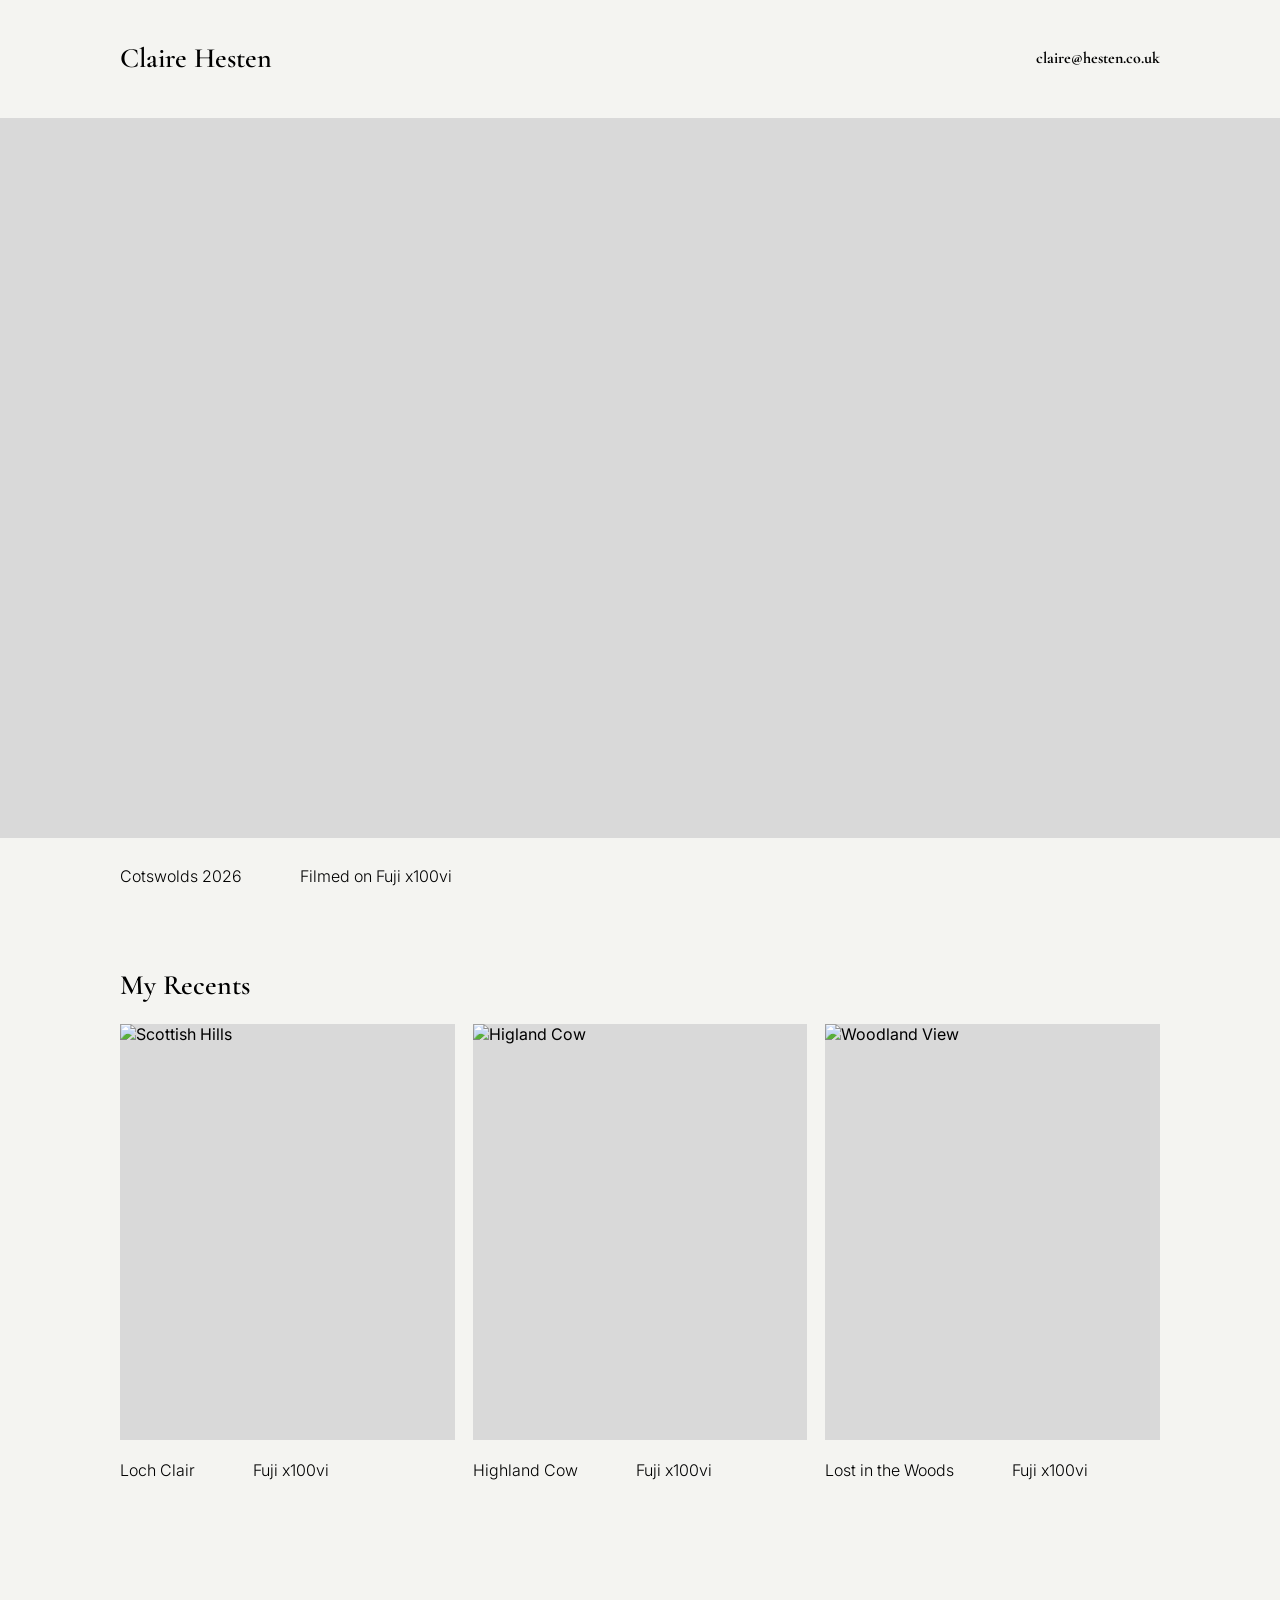
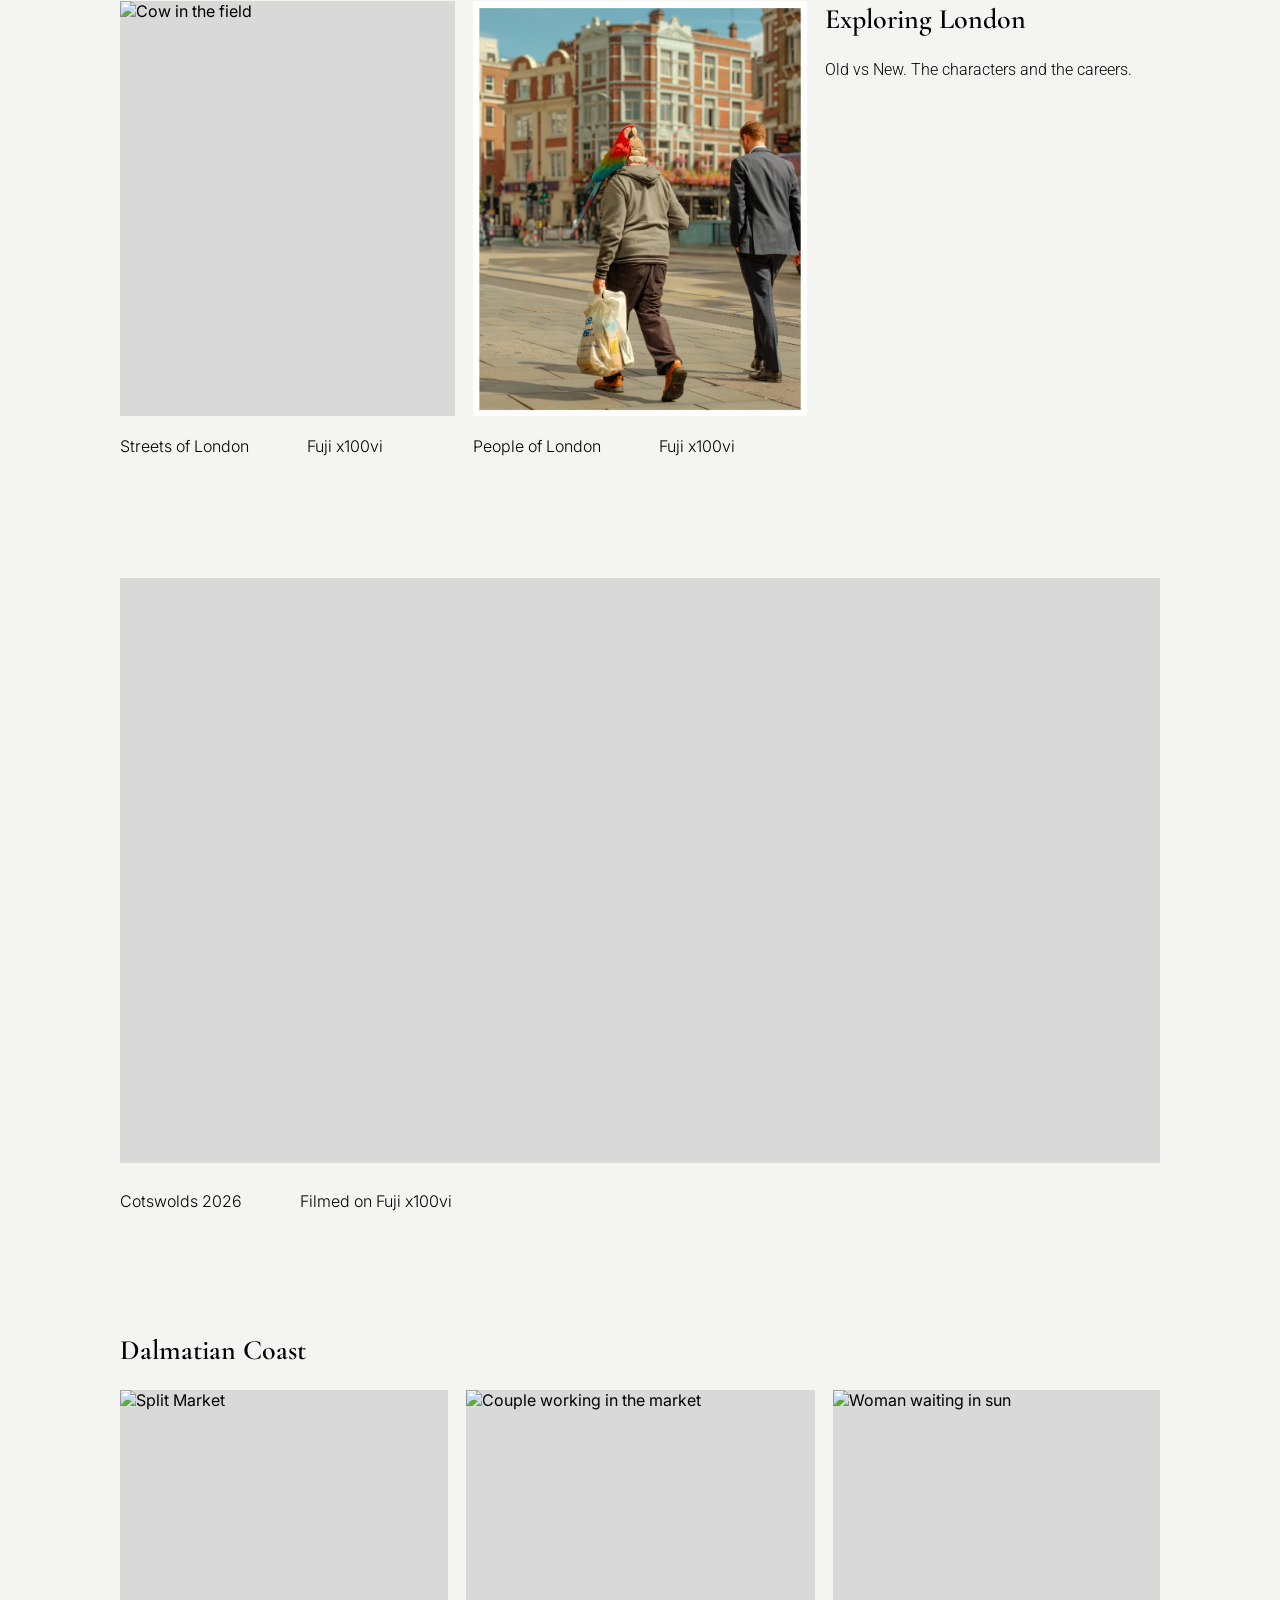
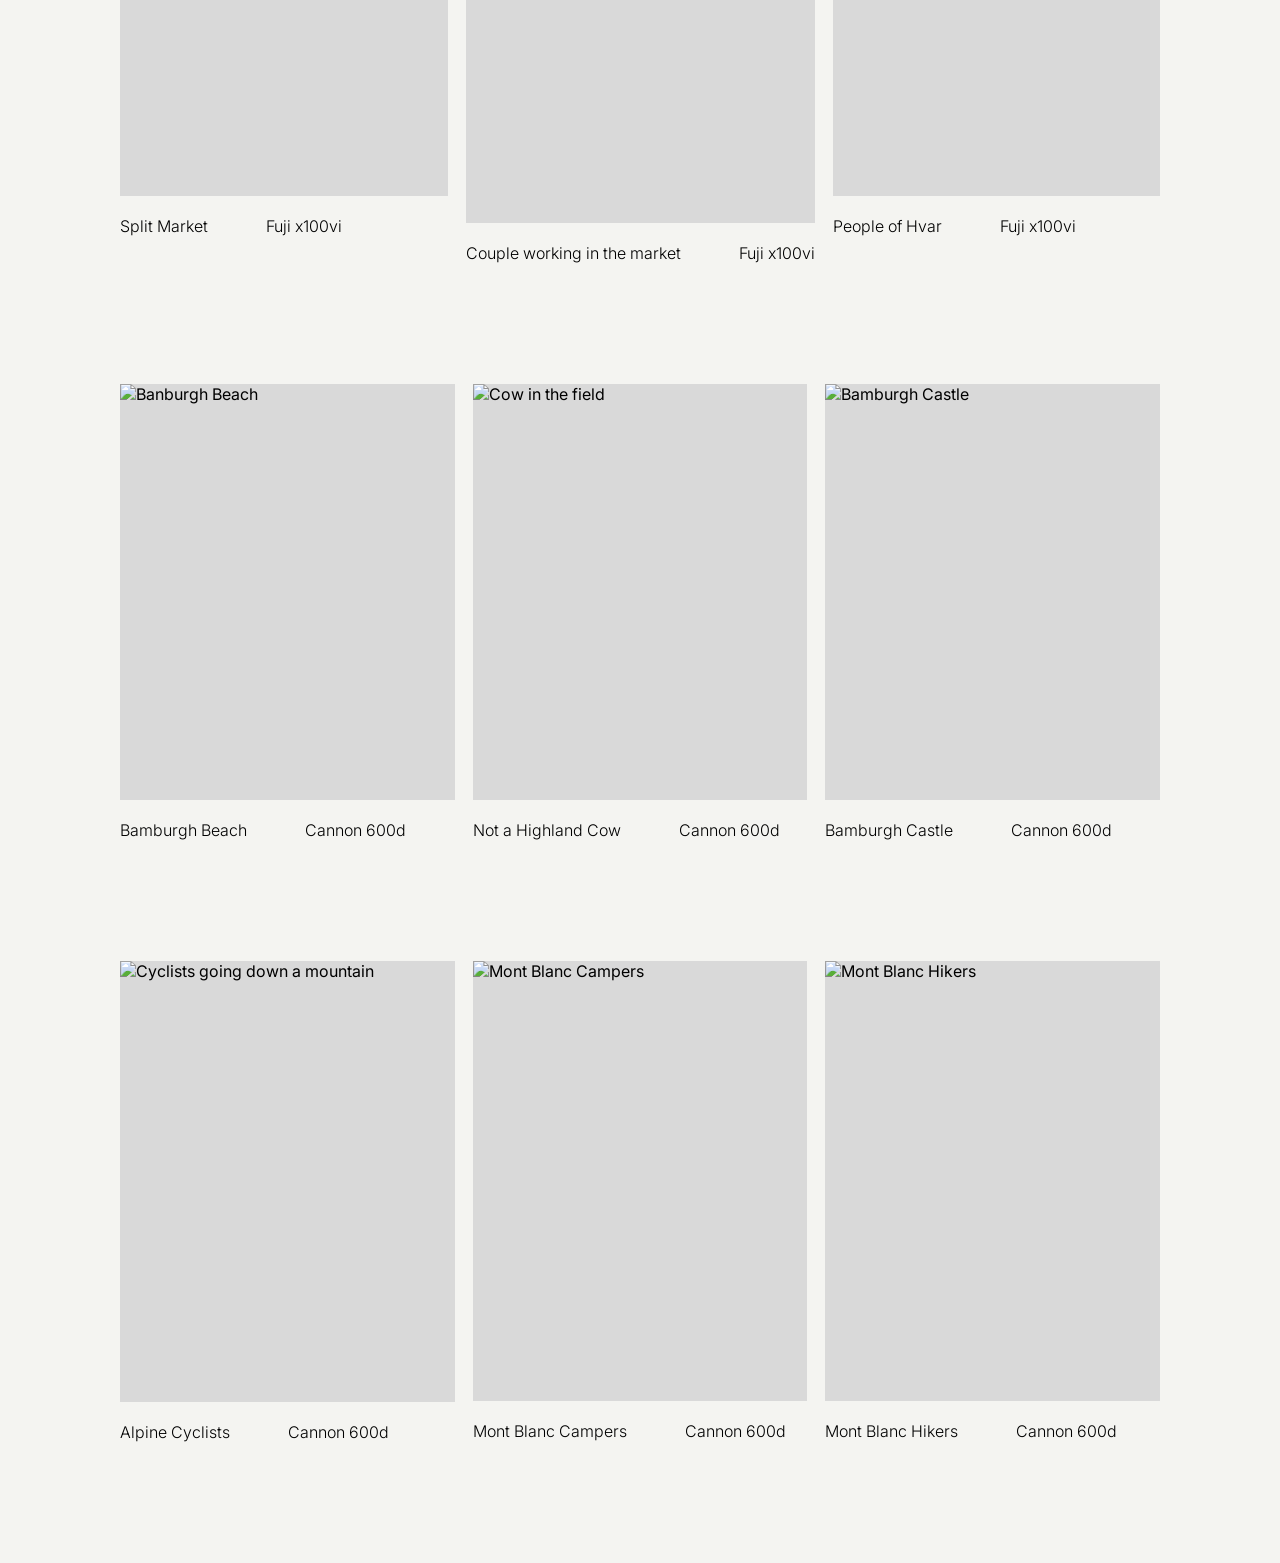
==== index.html @ 869f2813 "first commit" ====
<!DOCTYPE html>
<html lang="en">
<head>
  <meta charset="UTF-8" />
  <meta name="viewport" content="width=device-width, initial-scale=1.0" />
  <title>Claire Hesten – Photography</title>
  <link rel="preconnect" href="https://fonts.googleapis.com" />
  <link rel="preconnect" href="https://fonts.gstatic.com" crossorigin />
  <link
    href="https://fonts.googleapis.com/css2?family=Cormorant+Garamond:wght@400;600;700&family=Inter:wght@300&family=Roboto:wght@400&display=swap"
    rel="stylesheet"
  />
  <link rel="stylesheet" href="tokens.css" />
  <link rel="stylesheet" href="styles.css" />
</head>
<body>
  <header class="site-header wrapper">
    <p class="site-header__name">Claire Hesten</p>
    <div class="site-header__right">
      <a class="site-header__social" href="mailto:claire@hesten.co.uk">claire@hesten.co.uk</a>
    </div>
  </header>

  <section class="banner">
    <figure class="figure figure--banner">
      <video class="figure__media" autoplay muted loop playsinline>
        <source src="media/scotland.mp4" type="video/mp4" />
      </video>
      <figcaption class="figure__caption">
        <span>Cotswolds 2026</span>
        <span>Filmed on Fuji x100vi</span>
      </figcaption>
    </figure>
  </section>

  <main class="gallery wrapper">
    <!-- TODO: replace remaining media placeholders with real photography/video -->

    <!-- Row 1 — "My Recents" -->
    <div class="section">
      <div class="section-header">
        <p class="section-header__title">My Recents</p>
       <!-- <p> <a class="chip" href="#">
          <span>View Album</span>
          <span class="chip__icon"><img src="icons/view-album.svg" alt="" /></span>
        </a></p> -->
      </div>
      <div class="row">
        <figure class="figure figure--grid">
          <img class="figure__media" src="images/scotland_hills.jpg" alt="Scottish Hills">
          <figcaption class="figure__caption">
            <span>Loch Clair</span>
            <span>Fuji x100vi</span>
          </figcaption>
        </figure>
        <figure class="figure figure--grid">
          <img class="figure__media" src="images/highlandcow.jpg" alt="Higland Cow">
          <figcaption class="figure__caption">
            <span>Highland Cow</span>
            <span>Fuji x100vi</span>
          </figcaption>
        </figure>
        <figure class="figure figure--grid">
          <img class="figure__media" src="images/woodland.jpg" alt="Woodland View">
          <figcaption class="figure__caption">
            <span>Lost in the Woods</span>
            <span>Fuji x100vi</span>
          </figcaption>
        </figure>
      </div>
    </div>

    <!-- Row 5 — two images + text panel -->
    <div class="row">
      <figure class="figure figure--grid">
        <img class="figure__media" src="images/london_1.jpg" alt="Cow in the field">
        <figcaption class="figure__caption">
          <span>Streets of London</span>
          <span>Fuji x100vi</span>
        </figcaption>
      </figure>
      <figure class="figure figure--grid">
        <img class="figure__media" src="images/london_2.jpg" alt="Cow in the field">
        <figcaption class="figure__caption">
          <span>People of London</span>
          <span>Fuji x100vi</span>
        </figcaption>
      </figure>
      <div class="text-panel">
        <p class="text-panel__title">Exploring London</p>
        <p class="text-panel__body">Old vs New. The characters and the careers.</p>
      </div>
    </div>

    <!-- Video 2 -->
    <figure class="figure figure--wide">
      <video class="figure__media" autoplay muted loop playsinline>
        <source src="media/cotswolds.mp4" type="video/mp4" />
      </video>
      <figcaption class="figure__caption">
        <span>Cotswolds 2026</span>
        <span>Filmed on Fuji x100vi</span>
      </figcaption>
    </figure>

    <!-- Row 6 -->
    <div class="section">
      <div class="section-header">
        <p class="section-header__title">Dalmatian Coast</p>
        <!-- <a class="chip" href="#">
          <span>View Album</span>
          <p><span class="chip__icon"><img src="icons/view-album.svg" alt="" /></span> </p> -->
        </a>
      </div>
      <div class="row">
        <figure class="figure figure--grid">
          <img class="figure__media" src="images/split_13.jpg" alt="Split Market">
          <figcaption class="figure__caption">
            <span>Split Market</span>
            <span>Fuji x100vi</span>
          </figcaption>
        </figure>
        <figure class="figure figure--grid">
          <img class="figure__media" src="images/split_15.jpg" alt="Couple working in the market">
          <figcaption class="figure__caption">
            <span>Couple working in the market</span>
            <span>Fuji x100vi</span>
          </figcaption>
        </figure>
        <figure class="figure figure--grid">
          <img class="figure__media" src="images/summer_1.jpg" alt="Woman waiting in sun">
          <figcaption class="figure__caption">
            <span>People of Hvar</span>
            <span>Fuji x100vi</span>
          </figcaption>
        </figure>
      </div>
    </div>

  <!-- Row 7 -->
    <div class="row">
      <figure class="figure figure--grid">
        <img class="figure__media" src="images/banburgh_beach.jpg" alt="Banburgh Beach">
        <figcaption class="figure__caption">
          <span>Bamburgh Beach</span>
          <span>Cannon 600d</span>
        </figcaption>
      </figure>
      <figure class="figure figure--grid">
        <img class="figure__media" src="images/cow.jpg" alt="Cow in the field">
        <figcaption class="figure__caption">
          <span>Not a Highland Cow</span>
          <span>Cannon 600d</span>
        </figcaption>
      </figure>
      <figure class="figure figure--grid">
        <img class="figure__media" src="images/banburgh_castle.jpg" alt="Bamburgh Castle">
        <figcaption class="figure__caption">
          <span>Bamburgh Castle</span>
          <span>Cannon 600d</span>
        </figcaption>
      </figure>
    </div>

    <!-- Row 8 -->
    <div class="row">
      <figure class="figure figure--grid">
        <img class="figure__media" src="images/b&w_mountain_cyclists.jpg" alt="Cyclists going down a mountain" style="aspect-ratio: 3273 / 4309;">
        <figcaption class="figure__caption">
          <span>Alpine Cyclists</span>
          <span>Cannon 600d</span>
        </figcaption>
      </figure>
      <figure class="figure figure--grid">
        <img class="figure__media" src="images/b&w_mountaincampers.jpg" alt="Mont Blanc Campers" style="aspect-ratio: 3640 / 4791;">
        <figcaption class="figure__caption">
          <span>Mont Blanc Campers</span>
          <span>Cannon 600d</span>
        </figcaption>
      </figure>
      <figure class="figure figure--grid">
        <img class="figure__media" src="images/b&w_snowmountainhikers.jpg" alt="Mont Blanc Hikers" style="aspect-ratio: 3534 / 4652;">
        <figcaption class="figure__caption">
          <span>Mont Blanc Hikers</span>
          <span>Cannon 600d</span>
        </figcaption>
      </figure>
    </div>
  </main>
</body>
</html>
---- tokens.css ----
/*
 * ============================================================
 *  Claire Hesten Portfolio — Design Tokens
 *  Source: Figma — Photography Portfolio (nodes 1:69, 20:14)
 *
 *  Structure
 *  ─────────────────────────────────────────────────────────
 *  1. Primitives   — raw values, no semantic meaning
 *  2. Tokens       — purpose-driven aliases to primitives
 * ============================================================
 */

/* ============================================================
   1. PRIMITIVES
   ============================================================ */

:root {

  /* ── Neutral ── */
  --color-neutral-000: #ffffff;
  --color-neutral-100: #f4f4f1;
  --color-neutral-300: #d9d9d9;
  --color-neutral-900: #000000;

  /* ── Brand accent (chip / interactive) ── */
  --color-brand-secondary: #362237;
  --color-border-primary:  #eaecef;

  /* ── Spacing ── */
  --space-1: 18px;
  --space-2: 28px;
  --space-3: 58px;
  --space-4: 120px;
  --space-5: 120px;
  --space-6: 40px;
  --space-7: 20px;
  --space-8: 24px;
  --space-9: 8px;
  --space-10: 12px;
  --space-11: 32px;
  --space-12: 80px;

}

/* ============================================================
   2. SEMANTIC TOKENS
   ============================================================ */

:root {

  /* ── Surface ── */
  --surface-page:    var(--color-neutral-100); /* #f4f4f1 — page background */
  --surface-media:   var(--color-neutral-300); /* #d9d9d9 — image / video placeholder */

  /* ── Text ── */
  --text-primary:    var(--color-neutral-900); /* #000000 — headings, labels, body */
  --text-chip:       var(--color-brand-secondary); /* #362237 — chip label + icon */

  /* ── Layout ── */
  --content-max-width: 1440px;
  --content-gutter:    var(--space-5);   /* 120px side margin at desktop width */
  --row-gap:           var(--space-1);   /* 18px between images in a row */
  --section-gap:       var(--space-4);   /* 120px between major sections */
  --media-caption-gap: var(--space-7);   /* 20px between a grid image and its caption */
  --caption-gap:       var(--space-2);   /* 28px between a full-bleed video and its caption */
  --caption-item-gap:  var(--space-3);   /* 58px between caption label parts */
  --feature-gap:       var(--space-6);   /* 40px between feature image and album panel */
  --nav-gap:           var(--space-11);  /* 32px between header nav items */
  --header-padding-y:  var(--space-6);   /* 40px header vertical padding */
  --banner-gap:        var(--space-12);  /* 80px between the banner and the body */

  /* ── Chip (View Album / Back) ── */
  --chip-bg:        var(--color-neutral-000);
  --chip-border:    var(--color-border-primary);
  --chip-text:      var(--color-brand-secondary);
  --chip-radius:    8px;
  --chip-height:    34px;
  --chip-padding-x: var(--space-10); /* 12px */
  --chip-gap:       var(--space-9);  /* 8px */

}
---- styles.css ----
*,
*::before,
*::after {
  box-sizing: border-box;
  margin: 0;
  padding: 0;
}

html {
  scroll-behavior: smooth;
}

body {
  font-family: "Inter", sans-serif;
  background: var(--surface-page);
  color: var(--text-primary);
  line-height: 1.34;
  -webkit-font-smoothing: antialiased;
  -moz-osx-font-smoothing: grayscale;
}

a {
  color: inherit;
  text-decoration: none;
}

.wrapper {
  max-width: var(--content-max-width);
  margin: 0 auto;
  padding: 0 var(--content-gutter);
}

/* ---------- HEADER ---------- */
.site-header {
  display: flex;
  align-items: center;
  justify-content: space-between;
  padding-top: var(--header-padding-y);
  padding-bottom: var(--header-padding-y);
}

.site-header__name {
  font-family: "Cormorant Garamond", serif;
  font-weight: 600;
  font-size: 28px;
}

.site-header__social {
  font-family: "Cormorant Garamond", serif;
  font-weight: 700;
  font-size: 16px;
}

.site-header__left {
  display: flex;
  align-items: center;
  gap: var(--space-8); /* 24px */
}

.site-header__right {
  display: flex;
  align-items: center;
  gap: var(--nav-gap); /* 32px */
}

/* ---------- CHIP (View Album / Back) ---------- */
.chip {
  display: inline-flex;
  align-items: center;
  gap: var(--chip-gap);
  height: var(--chip-height);
  padding: 0 var(--chip-padding-x);
  background: var(--chip-bg);
  border: 1px solid var(--chip-border);
  border-radius: var(--chip-radius);
  font-family: "Roboto", sans-serif;
  font-size: 12px;
  color: var(--chip-text);
  white-space: nowrap;
}

.chip__icon {
  width: 16px;
  height: 16px;
  flex-shrink: 0;
}

.chip__icon img {
  width: 100%;
  height: 100%;
  display: block;
}

/* ---------- BODY / SECTIONS ---------- */
.gallery {
  display: flex;
  flex-direction: column;
  gap: var(--section-gap);
  padding-bottom: 120px;
}

.figure {
  display: flex;
  flex-direction: column;
  gap: var(--media-caption-gap);
  width: 100%;
}

.figure__media {
  display: block;
  width: 100%;
  height: 100%;
  background: var(--surface-media);
  object-fit: cover;
}

/* Full-bleed banner (edge-to-edge hero, no side margins) */
.figure--banner {
  gap: var(--caption-gap);
}

/* scotland.mp4 / cotswolds.mp4 are native 1920x1080 (16:9) */
.figure--banner .figure__media {
  aspect-ratio: 1920 / 1080;
}

/* Full-width media within the wrapper (mid-page video) */
.figure--wide {
  gap: var(--caption-gap);
}

.figure--wide .figure__media {
  aspect-ratio: 1920 / 1080;
}

/* Row-item media (3-up grid) — uniform box so every row lines up.
   The last row is the exception: those images set their own native
   aspect-ratio inline and override this. */
.figure--grid .figure__media {
  aspect-ratio: 2201 / 2731;
}

.figure__caption {
  display: flex;
  align-items: center;
  gap: var(--caption-item-gap);
  font-family: "Inter", sans-serif;
  font-weight: 300;
  font-size: 16px;
  white-space: nowrap;
}

.row {
  display: grid;
  grid-template-columns: repeat(3, 1fr);
  gap: var(--row-gap);
  align-items: start;
}

/* Section — heading + chip above a grid ("My Recents", "Title") */
.section {
  display: flex;
  flex-direction: column;
  gap: var(--space-7); /* 20px */
  width: 100%;
}

.section-header {
  display: flex;
  align-items: center;
  justify-content: space-between;
  width: 100%;
}

.section-header__title {
  font-family: "Cormorant Garamond", serif;
  font-weight: 600;
  font-size: 28px;
}

/* Text panel — replaces an image in a 3-up row (title + description) */
.text-panel {
  display: flex;
  flex-direction: column;
  align-items: flex-start;
  justify-content: center;
  gap: var(--space-7); /* 20px */
}

.text-panel__title {
  font-family: "Cormorant Garamond", serif;
  font-weight: 600;
  font-size: 28px;
  white-space: nowrap;
}

.text-panel__body {
  font-family: "Roboto", sans-serif;
  font-size: 16px;
  line-height: 1.4;
  font-weight: 300;
}

/* Full-bleed banner section (outside .wrapper) */
.banner {
  width: 100%;
  margin-bottom: var(--banner-gap);
}

.banner .figure__caption {
  padding-left: var(--content-gutter);
}

/* Album pages — 2-up row and full-width hero */
.row--half {
  display: grid;
  grid-template-columns: repeat(2, 1fr);
  gap: var(--row-gap);
  align-items: start;
}

.figure--half .figure__media {
  aspect-ratio: 589.5 / 506;
}

.figure--album-hero .figure__media {
  aspect-ratio: 1197 / 506;
}

/* ---------- RESPONSIVE ---------- */
@media (max-width: 900px) {
  :root {
    --content-gutter: 40px;
    --section-gap: 56px;
  }

  .row,
  .row--half {
    grid-template-columns: 1fr;
  }

  .figure--half .figure__media {
    aspect-ratio: 1197 / 545;
  }

  .section-header {
    flex-direction: column;
    align-items: flex-start;
    gap: var(--space-7);
  }

  .text-panel {
    padding-top: var(--space-7);
  }
}

@media (max-width: 480px) {
  :root {
    --content-gutter: 20px;
  }

  .site-header {
    padding-top: 32px;
    padding-bottom: 32px;
    flex-wrap: wrap;
    gap: 16px;
  }

  .site-header__left,
  .site-header__right {
    gap: 16px;
  }

  .figure__caption {
    gap: 24px;
  }

  .banner .figure__caption {
    padding-left: var(--content-gutter);
  }
}
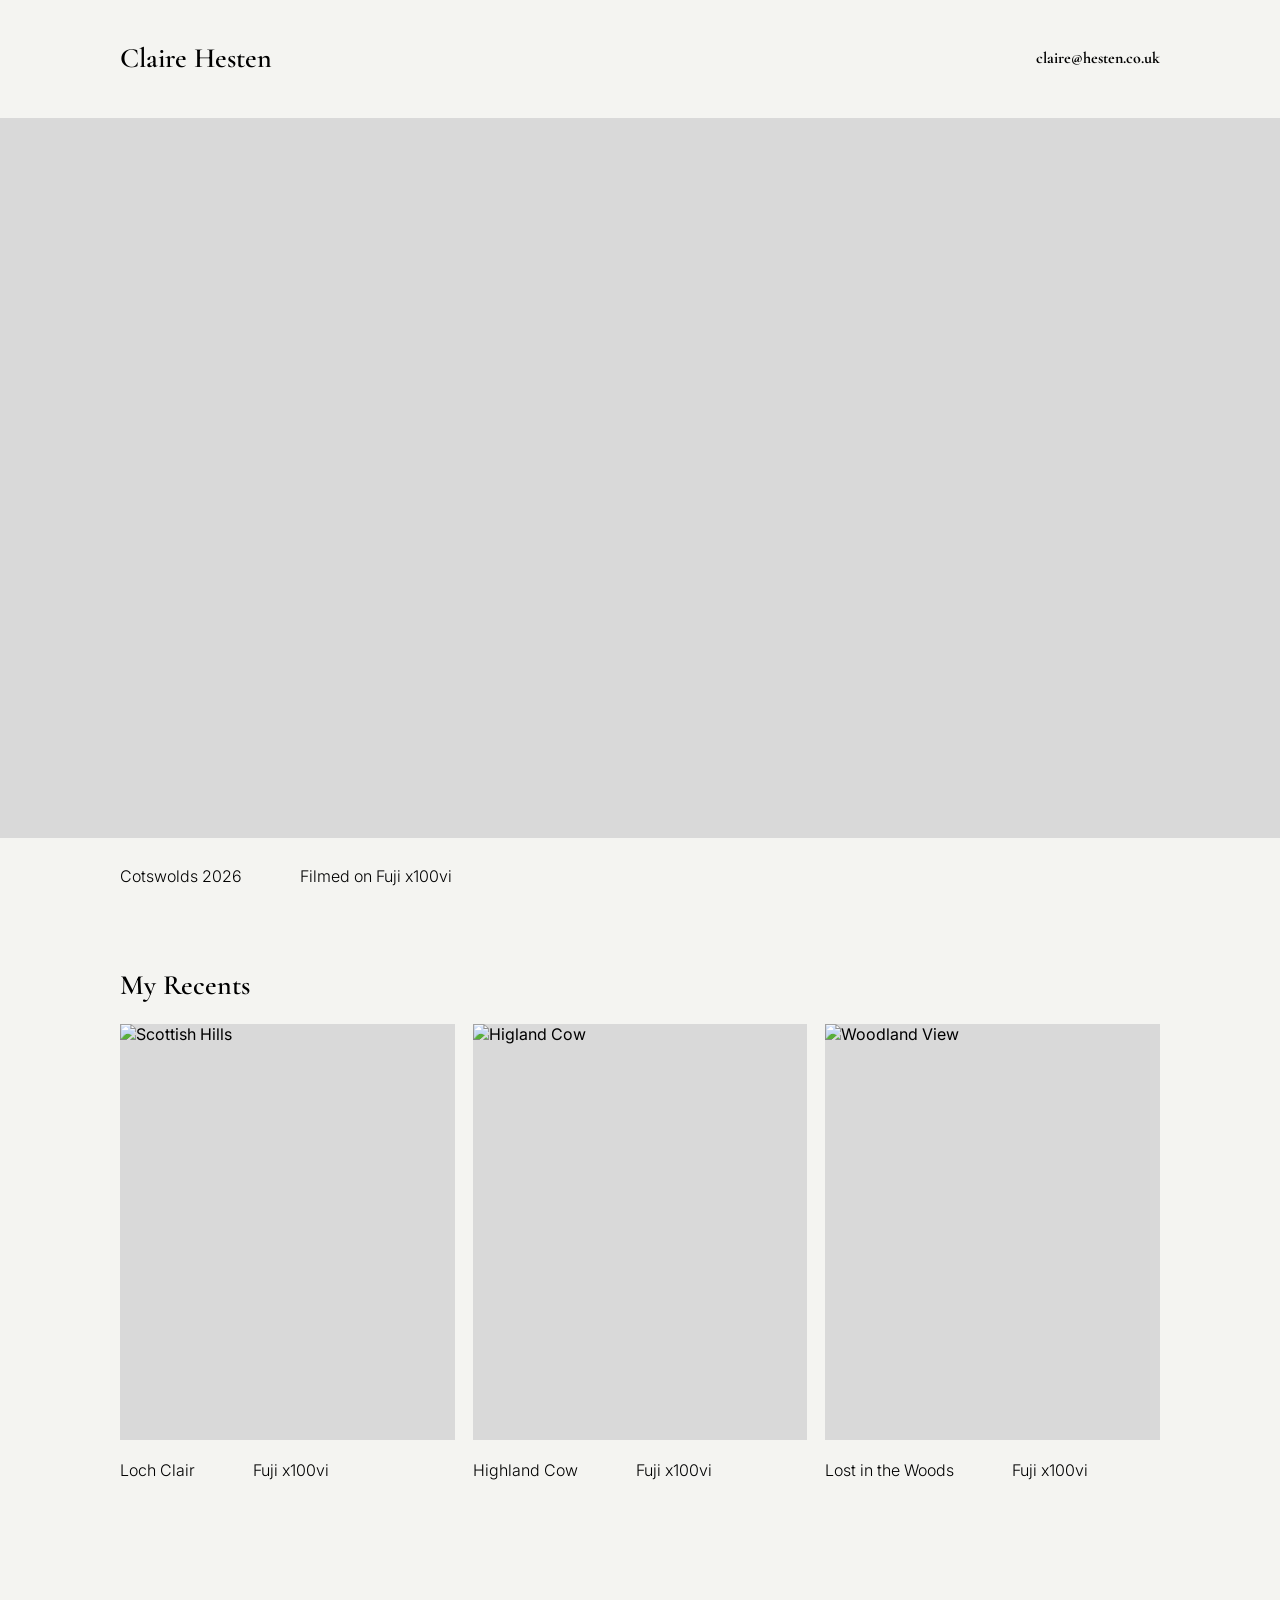
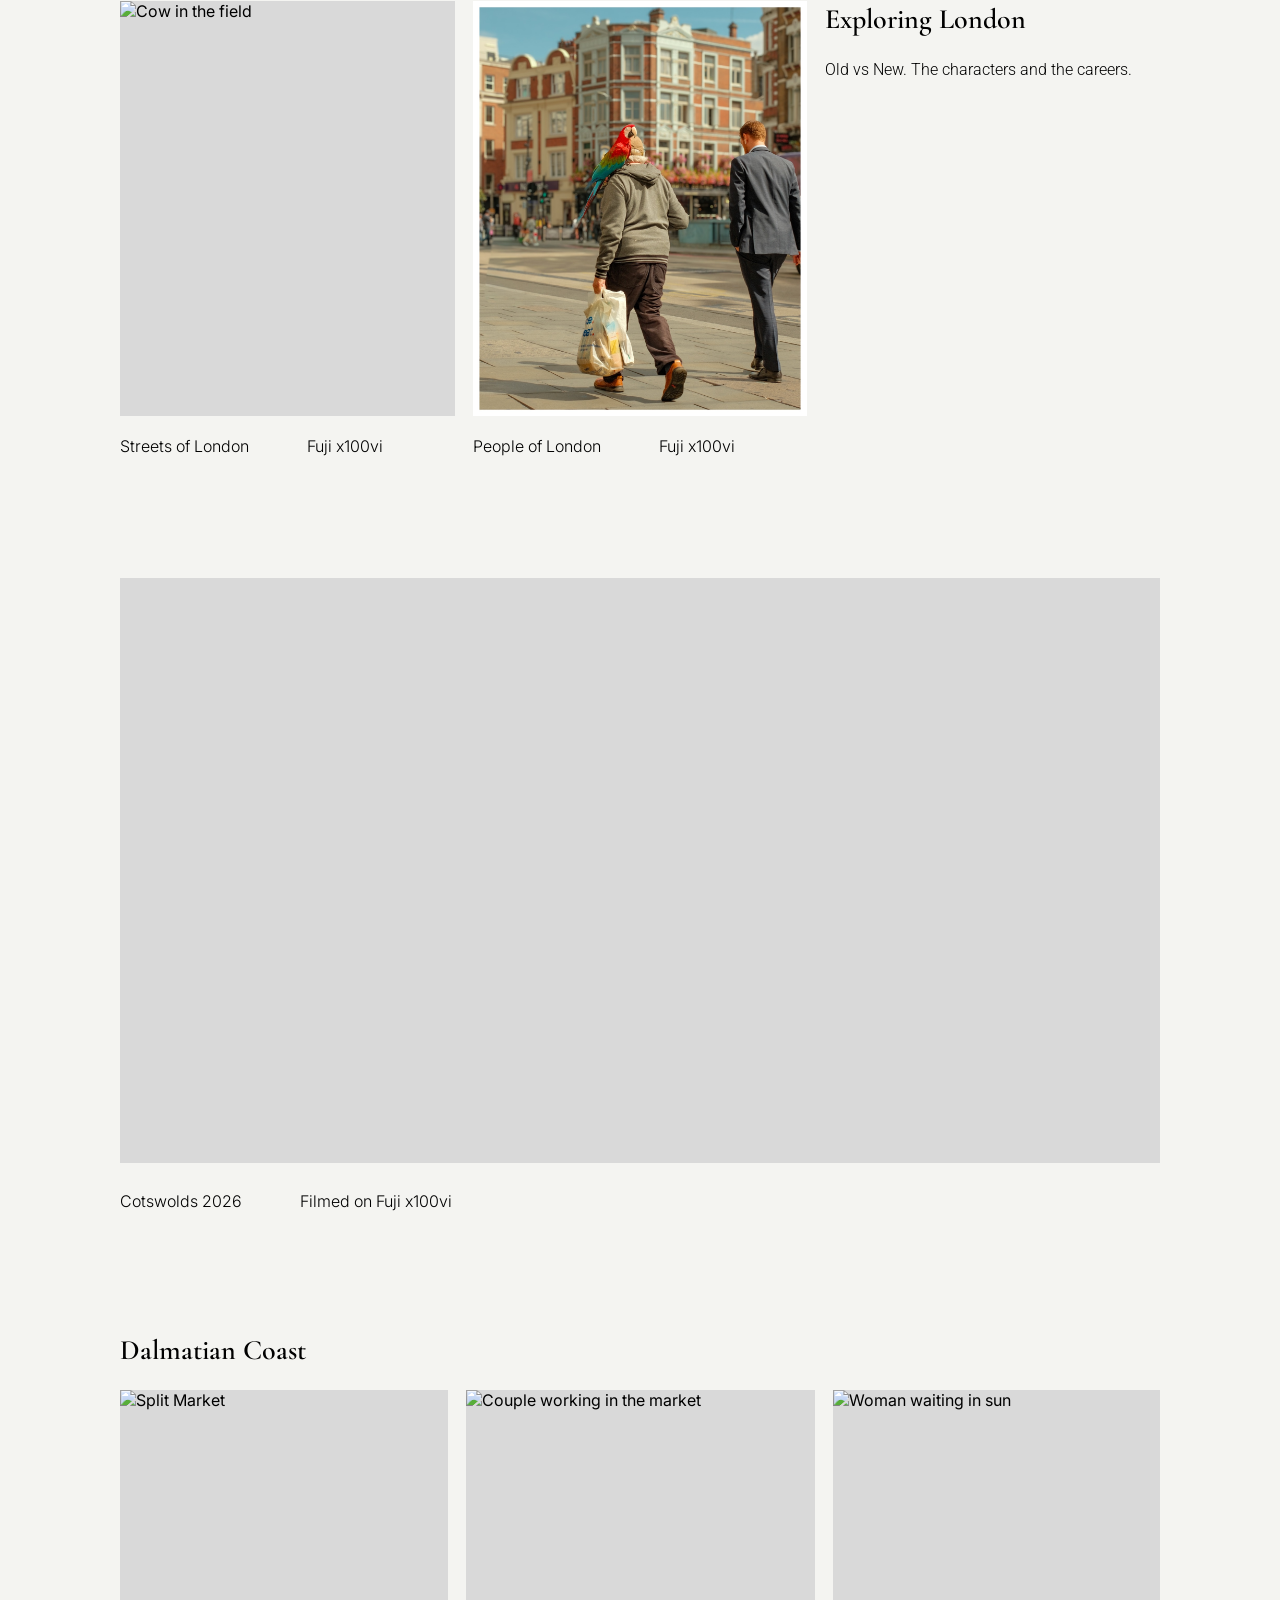
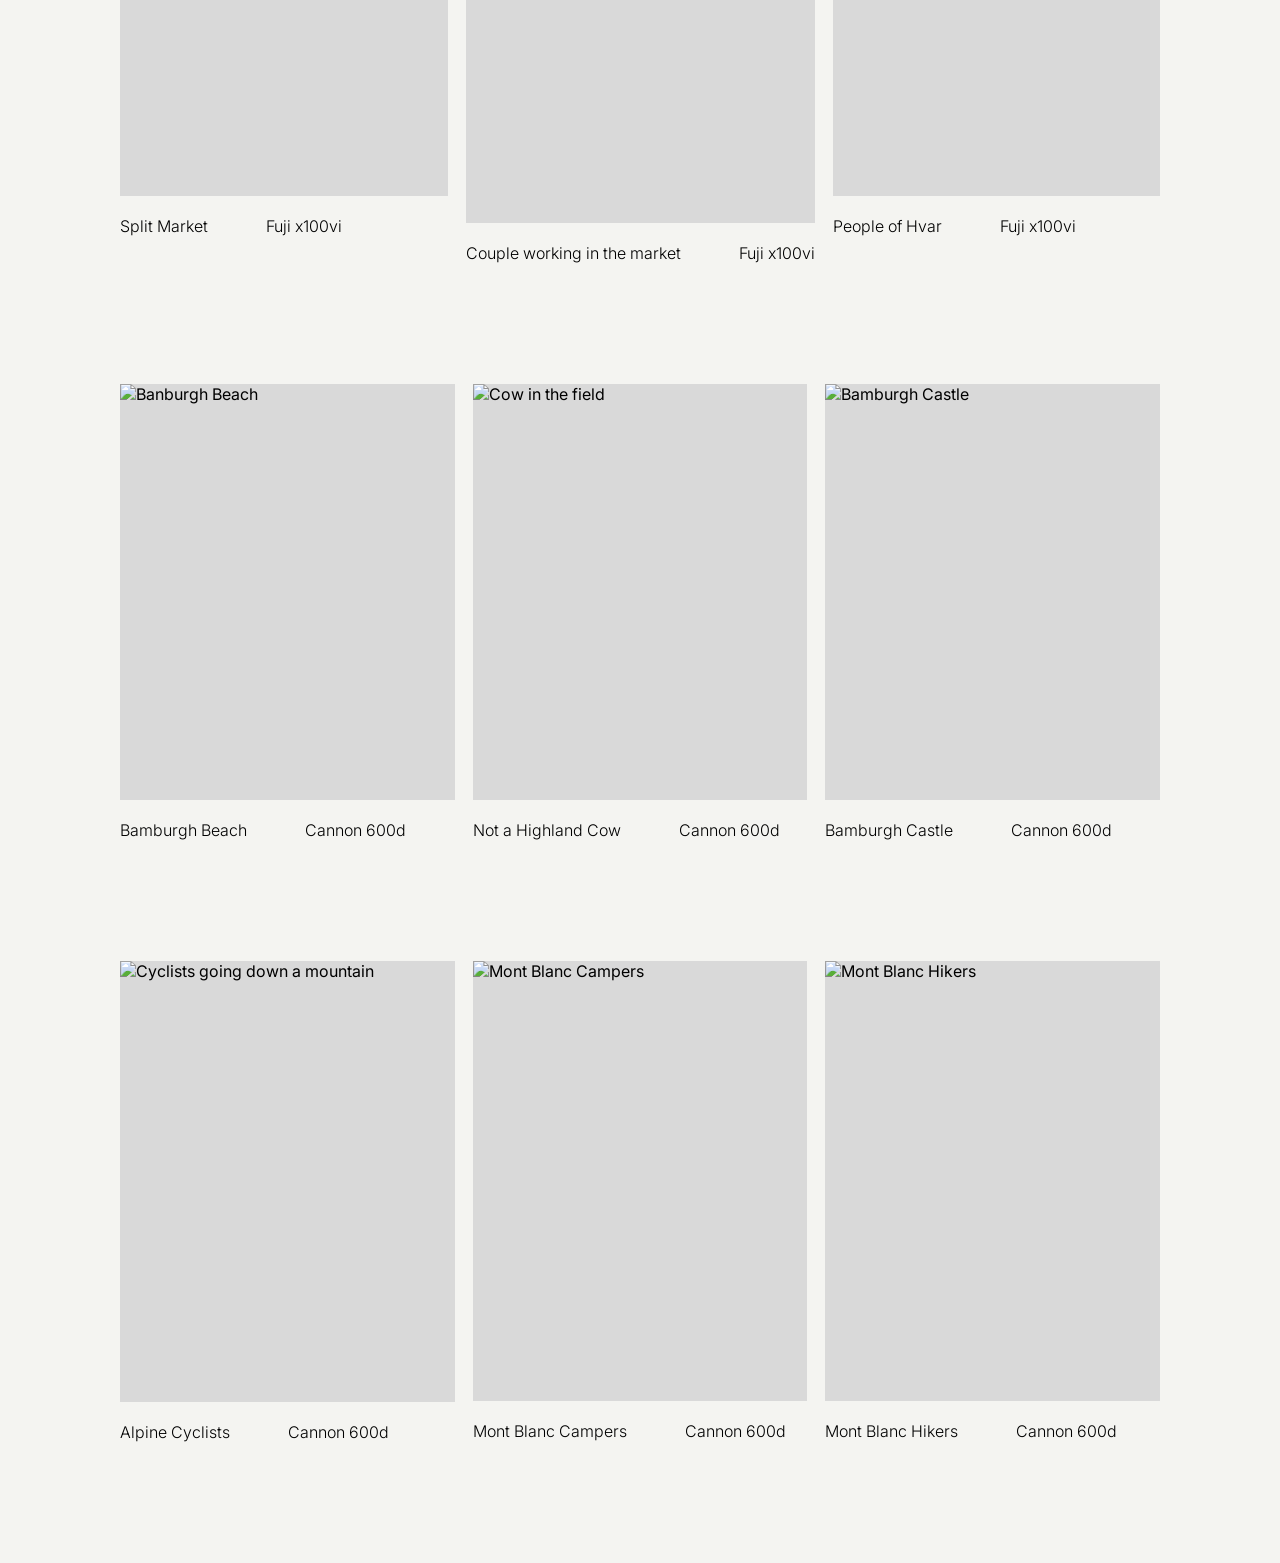
==== commit 900fbc71: "performance uprgrade" ====
--- a/index.html
+++ b/index.html
@@ -47,21 +47,21 @@
       </div>
       <div class="row">
         <figure class="figure figure--grid">
-          <img class="figure__media" src="images/scotland_hills.jpg" alt="Scottish Hills">
+          <img class="figure__media" src="images/scotland_hills.jpg" alt="Scottish Hills" loading="lazy" decoding="async">
           <figcaption class="figure__caption">
             <span>Loch Clair</span>
             <span>Fuji x100vi</span>
           </figcaption>
         </figure>
         <figure class="figure figure--grid">
-          <img class="figure__media" src="images/highlandcow.jpg" alt="Higland Cow">
+          <img class="figure__media" src="images/highlandcow.jpg" alt="Higland Cow" loading="lazy" decoding="async">
           <figcaption class="figure__caption">
             <span>Highland Cow</span>
             <span>Fuji x100vi</span>
           </figcaption>
         </figure>
         <figure class="figure figure--grid">
-          <img class="figure__media" src="images/woodland.jpg" alt="Woodland View">
+          <img class="figure__media" src="images/woodland.jpg" alt="Woodland View" loading="lazy" decoding="async">
           <figcaption class="figure__caption">
             <span>Lost in the Woods</span>
             <span>Fuji x100vi</span>
@@ -73,14 +73,14 @@
     <!-- Row 5 — two images + text panel -->
     <div class="row">
       <figure class="figure figure--grid">
-        <img class="figure__media" src="images/london_1.jpg" alt="Cow in the field">
+        <img class="figure__media" src="images/london_1.jpg" alt="Cow in the field" loading="lazy" decoding="async">
         <figcaption class="figure__caption">
           <span>Streets of London</span>
           <span>Fuji x100vi</span>
         </figcaption>
       </figure>
       <figure class="figure figure--grid">
-        <img class="figure__media" src="images/london_2.jpg" alt="Cow in the field">
+        <img class="figure__media" src="images/london_2.jpg" alt="Cow in the field" loading="lazy" decoding="async">
         <figcaption class="figure__caption">
           <span>People of London</span>
           <span>Fuji x100vi</span>
@@ -114,21 +114,21 @@
       </div>
       <div class="row">
         <figure class="figure figure--grid">
-          <img class="figure__media" src="images/split_13.jpg" alt="Split Market">
+          <img class="figure__media" src="images/split_13.jpg" alt="Split Market" loading="lazy" decoding="async">
           <figcaption class="figure__caption">
             <span>Split Market</span>
             <span>Fuji x100vi</span>
           </figcaption>
         </figure>
         <figure class="figure figure--grid">
-          <img class="figure__media" src="images/split_15.jpg" alt="Couple working in the market">
+          <img class="figure__media" src="images/split_15.jpg" alt="Couple working in the market" loading="lazy" decoding="async">
           <figcaption class="figure__caption">
             <span>Couple working in the market</span>
             <span>Fuji x100vi</span>
           </figcaption>
         </figure>
         <figure class="figure figure--grid">
-          <img class="figure__media" src="images/summer_1.jpg" alt="Woman waiting in sun">
+          <img class="figure__media" src="images/summer_1.jpg" alt="Woman waiting in sun" loading="lazy" decoding="async">
           <figcaption class="figure__caption">
             <span>People of Hvar</span>
             <span>Fuji x100vi</span>
@@ -140,21 +140,21 @@
   <!-- Row 7 -->
     <div class="row">
       <figure class="figure figure--grid">
-        <img class="figure__media" src="images/banburgh_beach.jpg" alt="Banburgh Beach">
+        <img class="figure__media" src="images/banburgh_beach.jpg" alt="Banburgh Beach" loading="lazy" decoding="async">
         <figcaption class="figure__caption">
           <span>Bamburgh Beach</span>
           <span>Cannon 600d</span>
         </figcaption>
       </figure>
       <figure class="figure figure--grid">
-        <img class="figure__media" src="images/cow.jpg" alt="Cow in the field">
+        <img class="figure__media" src="images/cow.jpg" alt="Cow in the field" loading="lazy" decoding="async">
         <figcaption class="figure__caption">
           <span>Not a Highland Cow</span>
           <span>Cannon 600d</span>
         </figcaption>
       </figure>
       <figure class="figure figure--grid">
-        <img class="figure__media" src="images/banburgh_castle.jpg" alt="Bamburgh Castle">
+        <img class="figure__media" src="images/banburgh_castle.jpg" alt="Bamburgh Castle" loading="lazy" decoding="async">
         <figcaption class="figure__caption">
           <span>Bamburgh Castle</span>
           <span>Cannon 600d</span>
@@ -165,21 +165,21 @@
     <!-- Row 8 -->
     <div class="row">
       <figure class="figure figure--grid">
-        <img class="figure__media" src="images/b&w_mountain_cyclists.jpg" alt="Cyclists going down a mountain" style="aspect-ratio: 3273 / 4309;">
+        <img class="figure__media" src="images/b&w_mountain_cyclists.jpg" alt="Cyclists going down a mountain" style="aspect-ratio: 3273 / 4309;" loading="lazy" decoding="async">
         <figcaption class="figure__caption">
           <span>Alpine Cyclists</span>
           <span>Cannon 600d</span>
         </figcaption>
       </figure>
       <figure class="figure figure--grid">
-        <img class="figure__media" src="images/b&w_mountaincampers.jpg" alt="Mont Blanc Campers" style="aspect-ratio: 3640 / 4791;">
+        <img class="figure__media" src="images/b&w_mountaincampers.jpg" alt="Mont Blanc Campers" style="aspect-ratio: 3640 / 4791;" loading="lazy" decoding="async">
         <figcaption class="figure__caption">
           <span>Mont Blanc Campers</span>
           <span>Cannon 600d</span>
         </figcaption>
       </figure>
       <figure class="figure figure--grid">
-        <img class="figure__media" src="images/b&w_snowmountainhikers.jpg" alt="Mont Blanc Hikers" style="aspect-ratio: 3534 / 4652;">
+        <img class="figure__media" src="images/b&w_snowmountainhikers.jpg" alt="Mont Blanc Hikers" style="aspect-ratio: 3534 / 4652;" loading="lazy" decoding="async">
         <figcaption class="figure__caption">
           <span>Mont Blanc Hikers</span>
           <span>Cannon 600d</span>
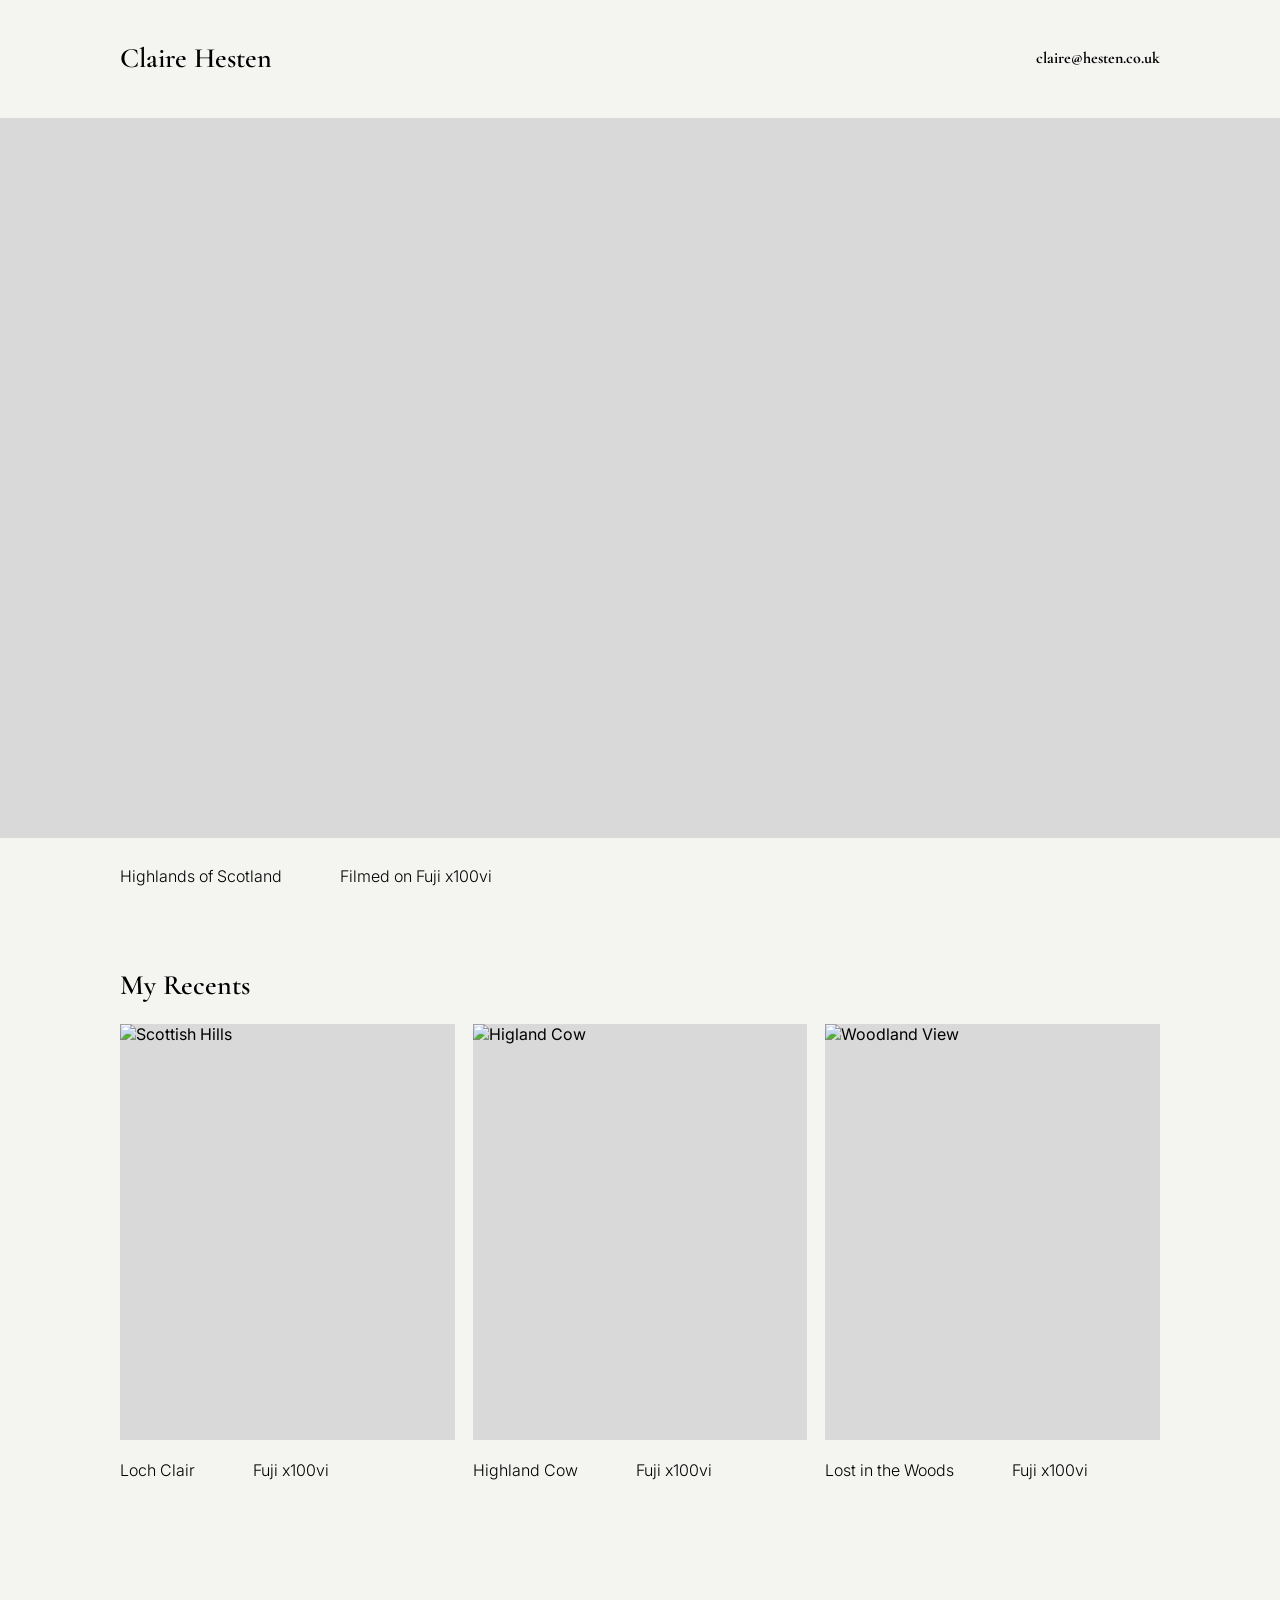
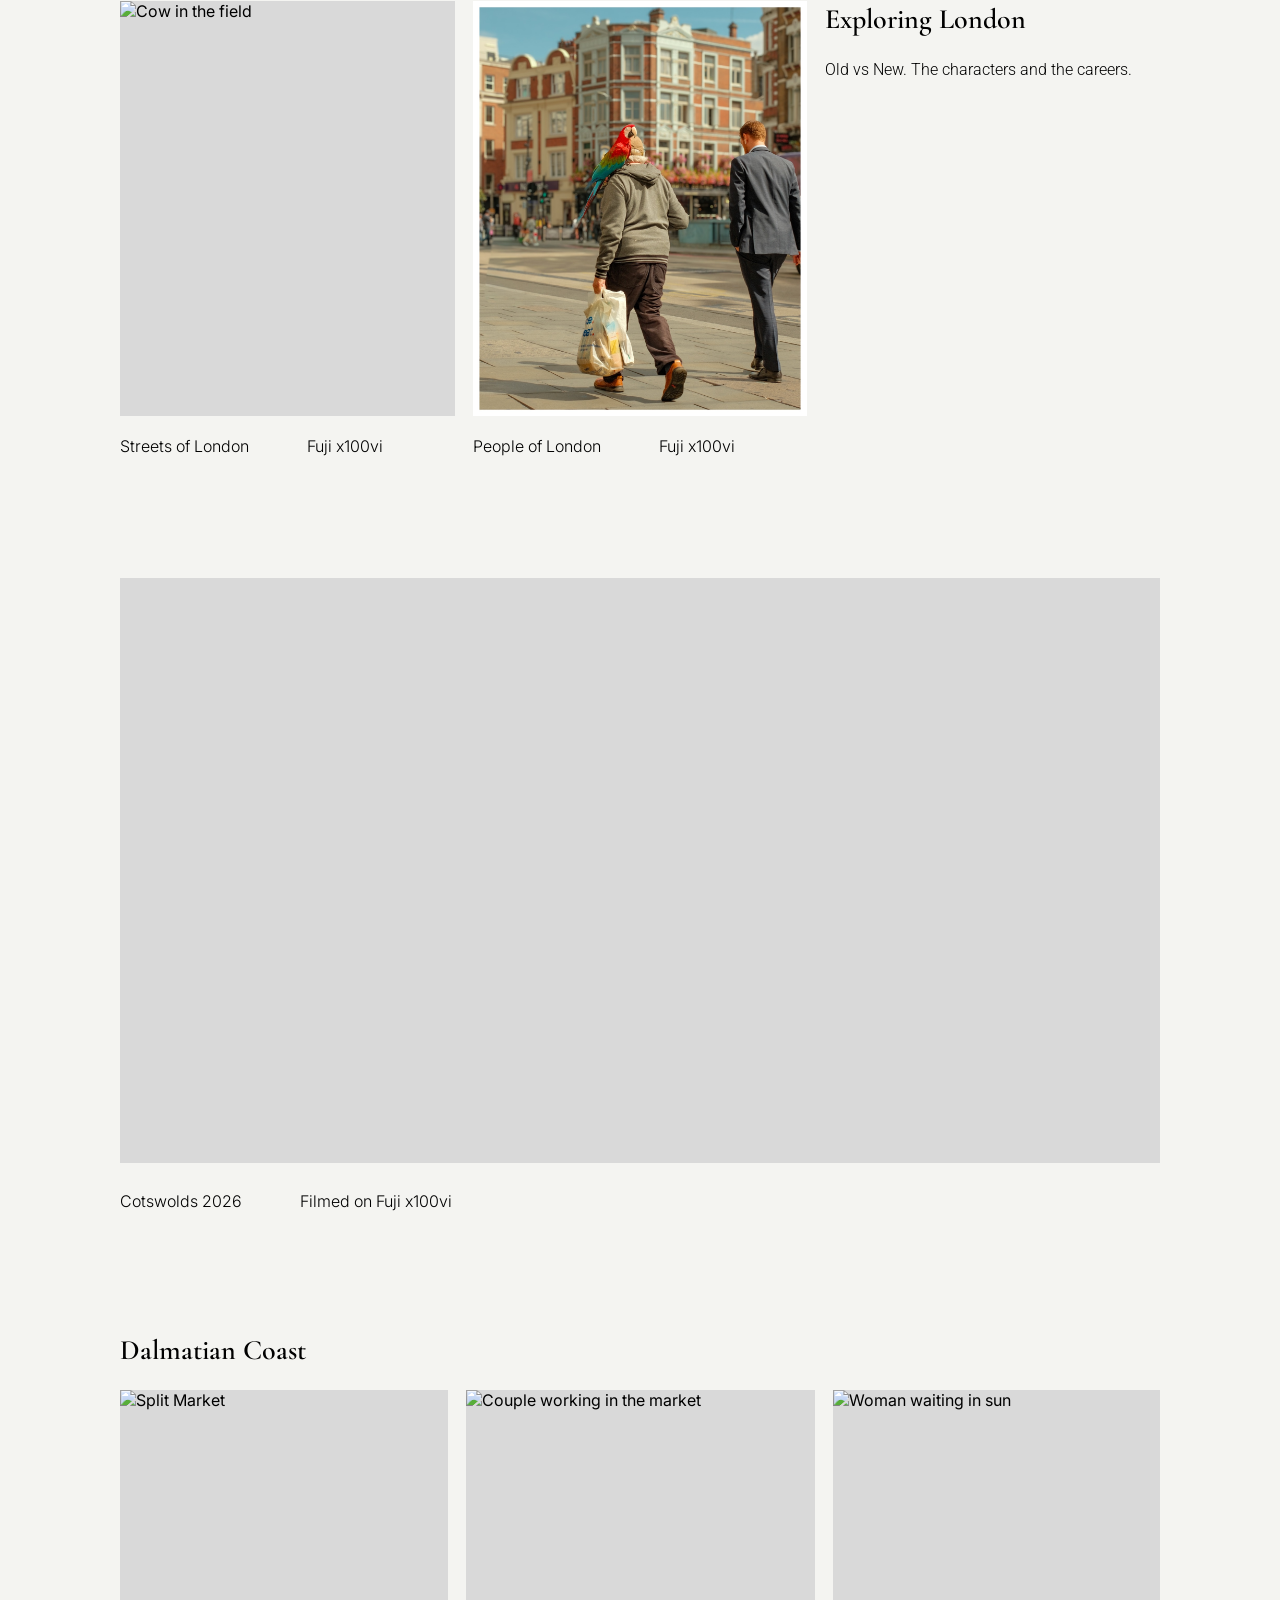
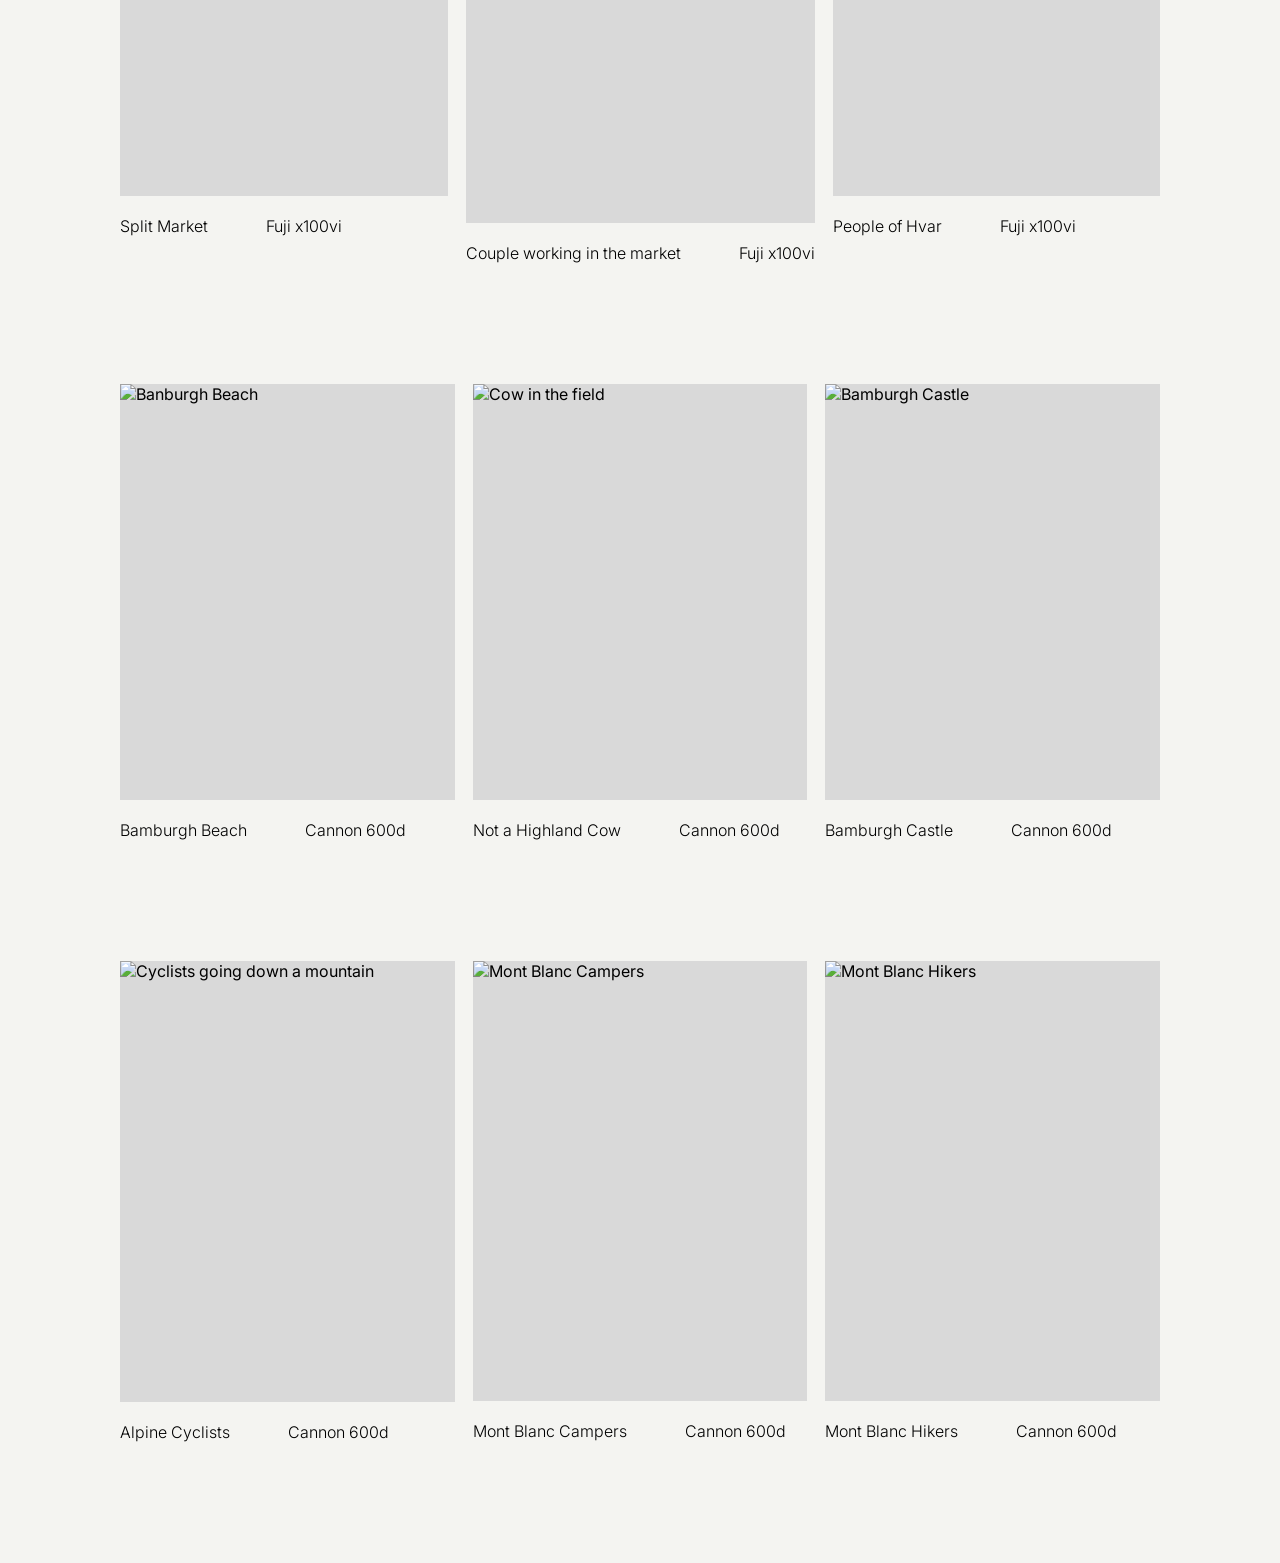
==== commit 8fdb9560: "index overwrite" ====
--- a/index.html
+++ b/index.html
@@ -27,7 +27,7 @@
         <source src="media/scotland.mp4" type="video/mp4" />
       </video>
       <figcaption class="figure__caption">
-        <span>Cotswolds 2026</span>
+        <span>Highlands of Scotland</span>
         <span>Filmed on Fuji x100vi</span>
       </figcaption>
     </figure>
@@ -47,21 +47,21 @@
       </div>
       <div class="row">
         <figure class="figure figure--grid">
-          <img class="figure__media" src="images/scotland_hills.jpg" alt="Scottish Hills" loading="lazy" decoding="async">
+          <img class="figure__media" src="images/scotland_hills.jpg" alt="Scottish Hills">
           <figcaption class="figure__caption">
             <span>Loch Clair</span>
             <span>Fuji x100vi</span>
           </figcaption>
         </figure>
         <figure class="figure figure--grid">
-          <img class="figure__media" src="images/highlandcow.jpg" alt="Higland Cow" loading="lazy" decoding="async">
+          <img class="figure__media" src="images/highlandcow.jpg" alt="Higland Cow">
           <figcaption class="figure__caption">
             <span>Highland Cow</span>
             <span>Fuji x100vi</span>
           </figcaption>
         </figure>
         <figure class="figure figure--grid">
-          <img class="figure__media" src="images/woodland.jpg" alt="Woodland View" loading="lazy" decoding="async">
+          <img class="figure__media" src="images/woodland.jpg" alt="Woodland View">
           <figcaption class="figure__caption">
             <span>Lost in the Woods</span>
             <span>Fuji x100vi</span>
@@ -73,14 +73,14 @@
     <!-- Row 5 — two images + text panel -->
     <div class="row">
       <figure class="figure figure--grid">
-        <img class="figure__media" src="images/london_1.jpg" alt="Cow in the field" loading="lazy" decoding="async">
+        <img class="figure__media" src="images/london_1.jpg" alt="Cow in the field">
         <figcaption class="figure__caption">
           <span>Streets of London</span>
           <span>Fuji x100vi</span>
         </figcaption>
       </figure>
       <figure class="figure figure--grid">
-        <img class="figure__media" src="images/london_2.jpg" alt="Cow in the field" loading="lazy" decoding="async">
+        <img class="figure__media" src="images/london_2.jpg" alt="Cow in the field">
         <figcaption class="figure__caption">
           <span>People of London</span>
           <span>Fuji x100vi</span>
@@ -114,21 +114,21 @@
       </div>
       <div class="row">
         <figure class="figure figure--grid">
-          <img class="figure__media" src="images/split_13.jpg" alt="Split Market" loading="lazy" decoding="async">
+          <img class="figure__media" src="images/split_13.jpg" alt="Split Market">
           <figcaption class="figure__caption">
             <span>Split Market</span>
             <span>Fuji x100vi</span>
           </figcaption>
         </figure>
         <figure class="figure figure--grid">
-          <img class="figure__media" src="images/split_15.jpg" alt="Couple working in the market" loading="lazy" decoding="async">
+          <img class="figure__media" src="images/split_15.jpg" alt="Couple working in the market">
           <figcaption class="figure__caption">
             <span>Couple working in the market</span>
             <span>Fuji x100vi</span>
           </figcaption>
         </figure>
         <figure class="figure figure--grid">
-          <img class="figure__media" src="images/summer_1.jpg" alt="Woman waiting in sun" loading="lazy" decoding="async">
+          <img class="figure__media" src="images/summer_1.jpg" alt="Woman waiting in sun">
           <figcaption class="figure__caption">
             <span>People of Hvar</span>
             <span>Fuji x100vi</span>
@@ -140,21 +140,21 @@
   <!-- Row 7 -->
     <div class="row">
       <figure class="figure figure--grid">
-        <img class="figure__media" src="images/banburgh_beach.jpg" alt="Banburgh Beach" loading="lazy" decoding="async">
+        <img class="figure__media" src="images/banburgh_beach.jpg" alt="Banburgh Beach">
         <figcaption class="figure__caption">
           <span>Bamburgh Beach</span>
           <span>Cannon 600d</span>
         </figcaption>
       </figure>
       <figure class="figure figure--grid">
-        <img class="figure__media" src="images/cow.jpg" alt="Cow in the field" loading="lazy" decoding="async">
+        <img class="figure__media" src="images/cow.jpg" alt="Cow in the field">
         <figcaption class="figure__caption">
           <span>Not a Highland Cow</span>
           <span>Cannon 600d</span>
         </figcaption>
       </figure>
       <figure class="figure figure--grid">
-        <img class="figure__media" src="images/banburgh_castle.jpg" alt="Bamburgh Castle" loading="lazy" decoding="async">
+        <img class="figure__media" src="images/banburgh_castle.jpg" alt="Bamburgh Castle">
         <figcaption class="figure__caption">
           <span>Bamburgh Castle</span>
           <span>Cannon 600d</span>
@@ -165,21 +165,21 @@
     <!-- Row 8 -->
     <div class="row">
       <figure class="figure figure--grid">
-        <img class="figure__media" src="images/b&w_mountain_cyclists.jpg" alt="Cyclists going down a mountain" style="aspect-ratio: 3273 / 4309;" loading="lazy" decoding="async">
+        <img class="figure__media" src="images/b&w_mountain_cyclists.jpg" alt="Cyclists going down a mountain" style="aspect-ratio: 3273 / 4309;">
         <figcaption class="figure__caption">
           <span>Alpine Cyclists</span>
           <span>Cannon 600d</span>
         </figcaption>
       </figure>
       <figure class="figure figure--grid">
-        <img class="figure__media" src="images/b&w_mountaincampers.jpg" alt="Mont Blanc Campers" style="aspect-ratio: 3640 / 4791;" loading="lazy" decoding="async">
+        <img class="figure__media" src="images/b&w_mountaincampers.jpg" alt="Mont Blanc Campers" style="aspect-ratio: 3640 / 4791;">
         <figcaption class="figure__caption">
           <span>Mont Blanc Campers</span>
           <span>Cannon 600d</span>
         </figcaption>
       </figure>
       <figure class="figure figure--grid">
-        <img class="figure__media" src="images/b&w_snowmountainhikers.jpg" alt="Mont Blanc Hikers" style="aspect-ratio: 3534 / 4652;" loading="lazy" decoding="async">
+        <img class="figure__media" src="images/b&w_snowmountainhikers.jpg" alt="Mont Blanc Hikers" style="aspect-ratio: 3534 / 4652;">
         <figcaption class="figure__caption">
           <span>Mont Blanc Hikers</span>
           <span>Cannon 600d</span>
